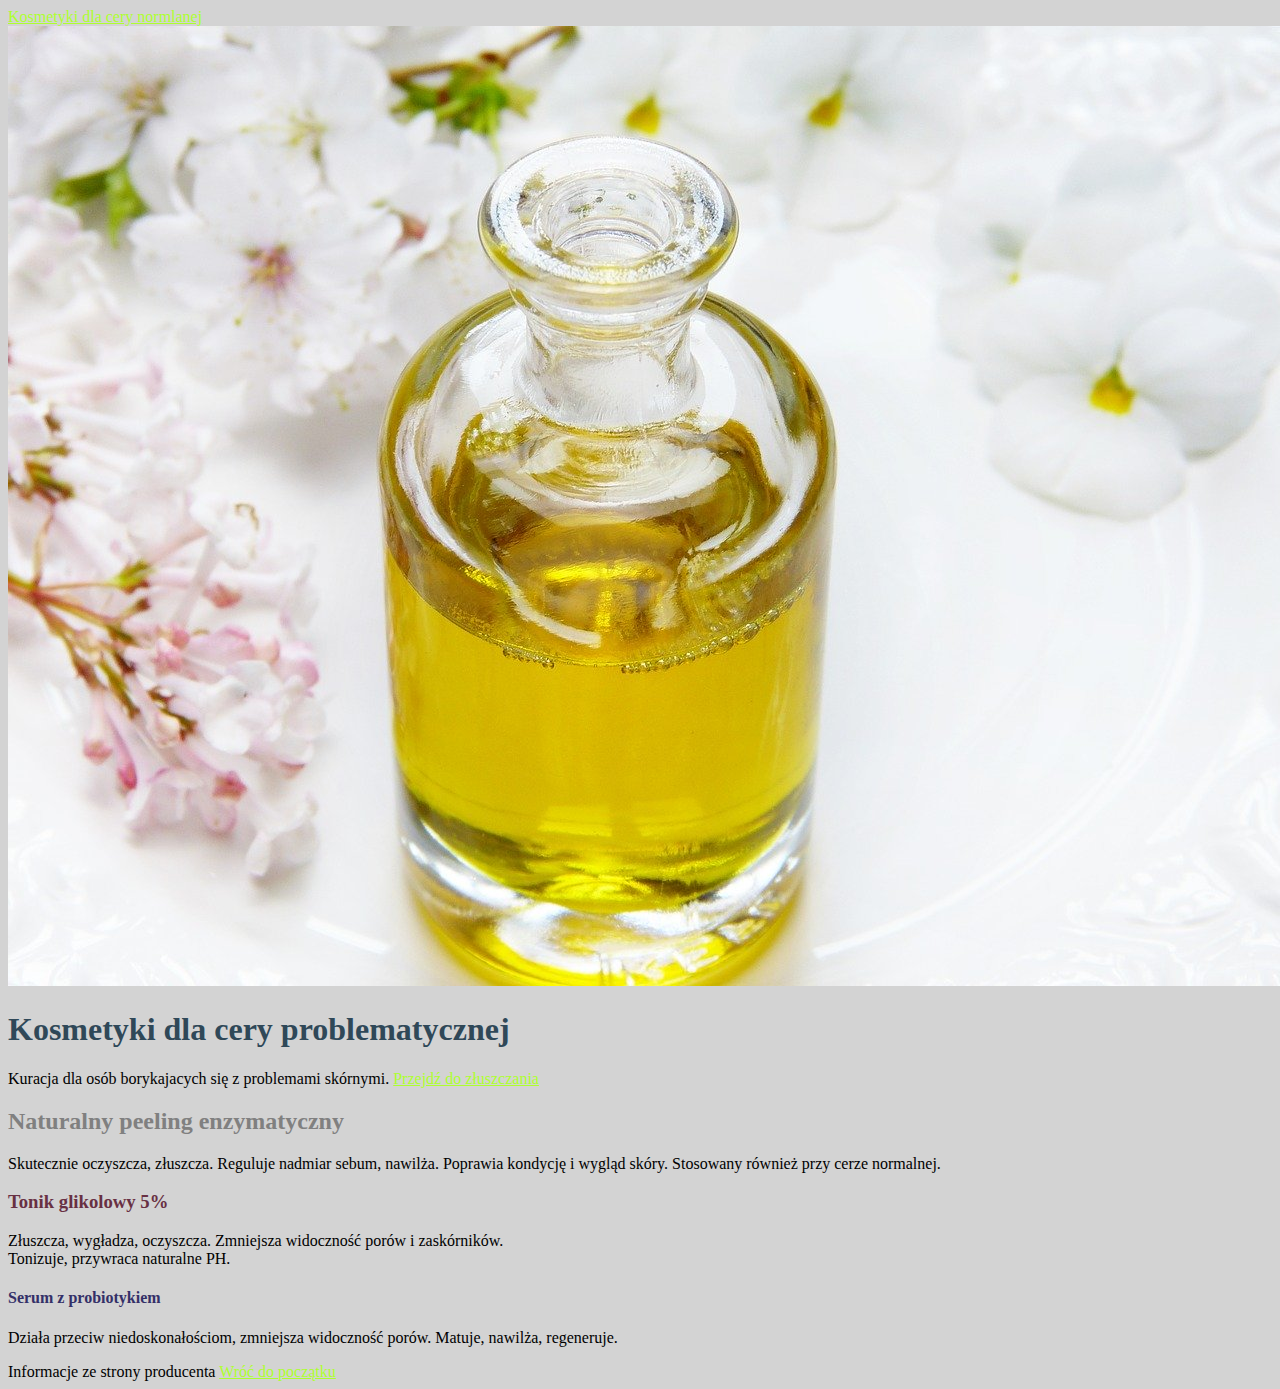
==== index.html @ 36911d92 "inistial commit" ====
<!DOCTYPE html>
<html lang="pl">

<head>
    <meta charset="UTF-8">
    <meta name="viewport" content="width=device-width, initial-scale=1.0">
    <title>Document</title>
    <link href="style.css" rel="stylesheet" type="text/css">
</head>

<body>
    <heder>
        <nav>
            <a href="nauka-html.html">Kosmetyki dla cery normlanej</a>
        </nav>
    </heder>
    <main>
        <img src="GLASS.jpg" alt= "KOSMETYKI"/>
        <header id="top">

            <h1 class="headerFirst">Kosmetyki dla cery problematycznej</h1> 
        </header>
        <section>
            Kuracja dla osób borykajacych się z problemami skórnymi. <a href="#peeling">Przejdź do złuszczania</a>
        </section>
        <section id="peeling">
            <h2 class="headerSecend"> Naturalny peeling enzymatyczny
            </h2>
            <article>
                <p>Skutecznie oczyszcza, złuszcza. Reguluje nadmiar sebum, nawilża. 
                Poprawia kondycję i wygląd skóry. Stosowany również przy cerze normalnej.   </p>
                </article>
    
            <h3 class="headerThird">Tonik glikolowy 5%</h3>
            <article> 
                <p>Złuszcza, wygładza, oczyszcza. Zmniejsza widoczność porów i zaskórników. <br>
                    Tonizuje, przywraca naturalne PH.</p>
            </article>

            <h4 class="lastHeader">Serum z probiotykiem</h4>
            <article> <p>Działa przeciw niedoskonałościom, zmniejsza widoczność porów. Matuje, nawilża, regeneruje.</p>
            </article>

        </section>
        <footer>Informacje ze strony producenta
            <a href="#top">Wróć do początku</a>
        </footer>

        <script src="main.js"></script>
    </main>
</body>

</html>
---- style.css ----
.headerFirst{
    color:#2f4858;
}

.headerSecend {
     color: gray;
    }
    .headerThird{
        color: #683043;
    }
    .lastHeader{
        color: #343068;
    }
    body{
        background: lightgray;
    }
   a {
       color: greenyellow;
   }
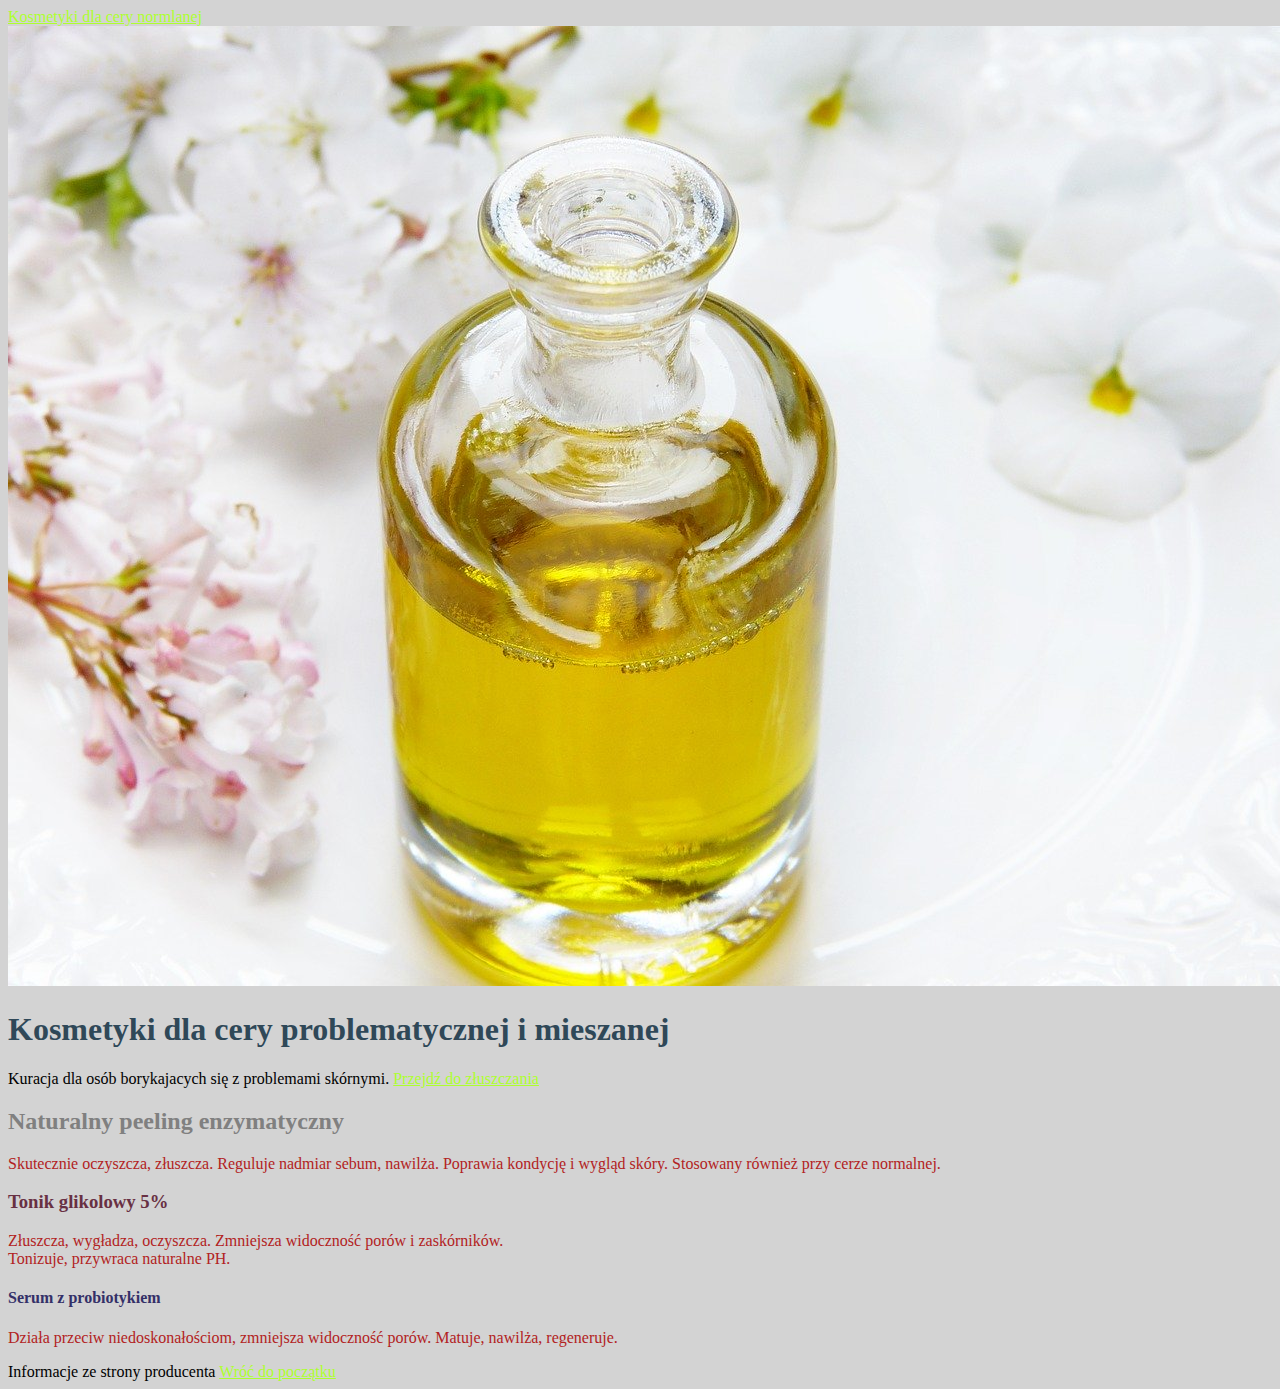
==== commit b13d350c: "new heading and new color pharagraphs" ====
--- a/index.html
+++ b/index.html
@@ -18,7 +18,7 @@
         <img src="GLASS.jpg" alt= "KOSMETYKI"/>
         <header id="top">
 
-            <h1 class="headerFirst">Kosmetyki dla cery problematycznej</h1> 
+            <h1 class="headerFirst">Kosmetyki dla cery problematycznej i mieszanej</h1> 
         </header>
         <section>
             Kuracja dla osób borykajacych się z problemami skórnymi. <a href="#peeling">Przejdź do złuszczania</a>
--- a/style.css
+++ b/style.css
@@ -17,4 +17,7 @@
     }
    a {
        color: greenyellow;
+   }
+   p { 
+       color: firebrick;
    }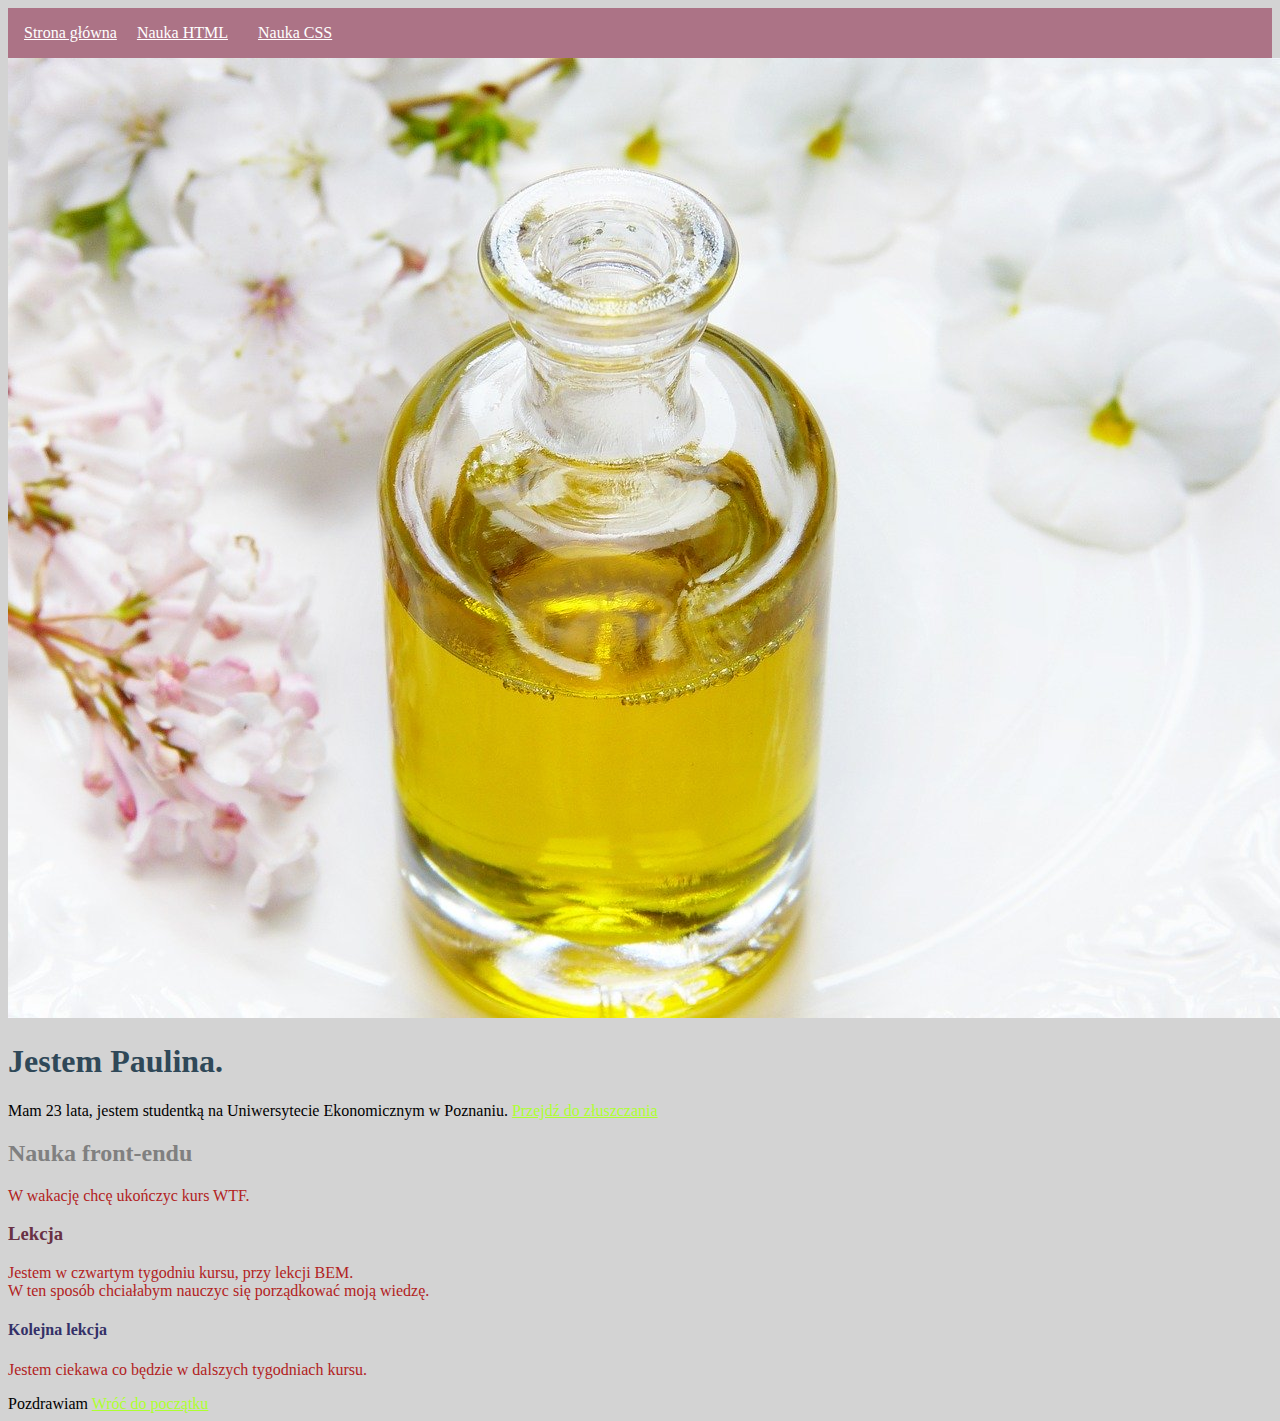
==== commit 9150a2d6: "initial commit" ====
--- a/index.html
+++ b/index.html
@@ -1,53 +1,60 @@
 <!DOCTYPE html>
 <html lang="pl">
+  <head>
+    <meta charset="UTF-8" />
+    <meta name="viewport" content="width=device-width, initial-scale=1.0" />
+    <title>Document</title>
+    <link href="style.css" rel="stylesheet" type="text/css" />
+  </head>
 
-<head>
-    <meta charset="UTF-8">
-    <meta name="viewport" content="width=device-width, initial-scale=1.0">
-    <title>Document</title>
-    <link href="style.css" rel="stylesheet" type="text/css">
-</head>
+  <body>
+    <header class="header">
+      <nav class="navigation">
+        <a  class="navigation__link--homepage" href="index.html">Strona główna</a>
+        <a  class="navigation__link" href="nauka-html.html">Nauka HTML</a>
+        <a  class="navigation__link" href="nauka-css.html">Nauka CSS</a>
+      </nav>
+    </header>
+    <main>
+      <img src="GLASS.jpg" alt="KOSMETYKI" />
+      <header id="top">
+        <h1 class="headerFirst">
+         Jestem Paulina.
+        </h1>
+      </header>
+      <section>
+        Mam 23 lata, jestem studentką na Uniwersytecie Ekonomicznym w Poznaniu.
+        <a href="#peeling">Przejdź do złuszczania</a>
+      </section>
+      <section id="peeling">
+        <h2 class="headerSecend">Nauka front-endu</h2>
+        <article>
+          <p>
+            W wakację chcę ukończyc kurs  WTF. 
+          </p>
+        </article>
 
-<body>
-    <heder>
-        <nav>
-            <a href="nauka-html.html">Kosmetyki dla cery normlanej</a>
-        </nav>
-    </heder>
-    <main>
-        <img src="GLASS.jpg" alt= "KOSMETYKI"/>
-        <header id="top">
+        <h3 class="headerThird">Lekcja </h3>
+        <article>
+          <p>
+            Jestem w czwartym tygodniu kursu, przy lekcji BEM.  <br> 
+            W ten sposób chciałabym nauczyc się porządkować moją wiedzę.
+          </p>
+        </article>
 
-            <h1 class="headerFirst">Kosmetyki dla cery problematycznej i mieszanej</h1> 
-        </header>
-        <section>
-            Kuracja dla osób borykajacych się z problemami skórnymi. <a href="#peeling">Przejdź do złuszczania</a>
-        </section>
-        <section id="peeling">
-            <h2 class="headerSecend"> Naturalny peeling enzymatyczny
-            </h2>
-            <article>
-                <p>Skutecznie oczyszcza, złuszcza. Reguluje nadmiar sebum, nawilża. 
-                Poprawia kondycję i wygląd skóry. Stosowany również przy cerze normalnej.   </p>
-                </article>
-    
-            <h3 class="headerThird">Tonik glikolowy 5%</h3>
-            <article> 
-                <p>Złuszcza, wygładza, oczyszcza. Zmniejsza widoczność porów i zaskórników. <br>
-                    Tonizuje, przywraca naturalne PH.</p>
-            </article>
+        <h4 class="lastHeader">Kolejna lekcja</h4>
+        <article>
+          <p>
+            Jestem ciekawa  co będzie w dalszych tygodniach kursu.
+          </p>
+        </article>
+      </section>
+      <footer>
+        Pozdrawiam
+        <a href="#top">Wróć do początku</a>
+      </footer>
 
-            <h4 class="lastHeader">Serum z probiotykiem</h4>
-            <article> <p>Działa przeciw niedoskonałościom, zmniejsza widoczność porów. Matuje, nawilża, regeneruje.</p>
-            </article>
-
-        </section>
-        <footer>Informacje ze strony producenta
-            <a href="#top">Wróć do początku</a>
-        </footer>
-
-        <script src="main.js"></script>
+      <script src="main.js"></script>
     </main>
-</body>
-
-</html>+  </body>
+</html>
--- a/style.css
+++ b/style.css
@@ -1,23 +1,37 @@
-
-.headerFirst{
-    color:#2f4858;
+.headerFirst {
+  color: #2f4858;
 }
 
 .headerSecend {
-     color: gray;
-    }
-    .headerThird{
-        color: #683043;
-    }
-    .lastHeader{
-        color: #343068;
-    }
-    body{
-        background: lightgray;
-    }
-   a {
-       color: greenyellow;
-   }
-   p { 
-       color: firebrick;
-   }+  color: gray;
+}
+.headerThird {
+  color: #683043;
+}
+.lastHeader {
+  color: #343068;
+}
+body {
+  background: lightgray;
+}
+a {
+  color: greenyellow;
+}
+p {
+  color: firebrick;
+}
+.navigation {
+  background: #ac7386;
+  padding: 16px;
+  
+  
+}
+.navigation__link{
+  color: #fff;
+  margin-right:26px;
+}
+.navigation__link--homepage{
+  margin-right: 16px;
+  color: white;
+  
+}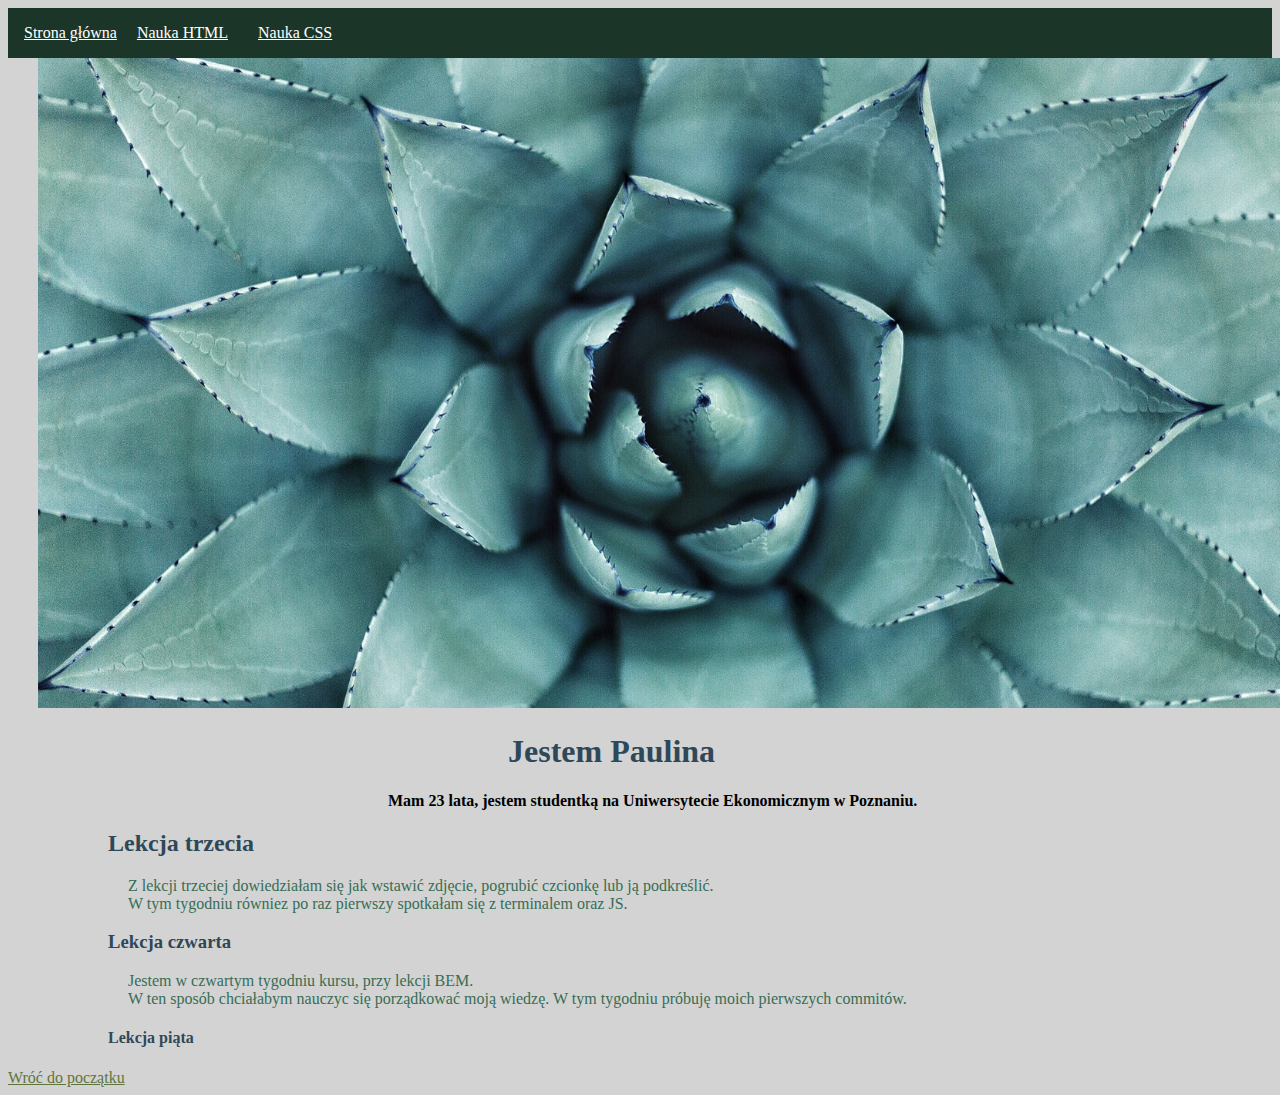
==== commit eb94a0a8: "homework fourth week" ====
--- a/index.html
+++ b/index.html
@@ -16,41 +16,41 @@
       </nav>
     </header>
     <main>
-      <img src="GLASS.jpg" alt="KOSMETYKI" />
+      <img src="flover.png" alt="firstFlover" class="flover" />
       <header id="top">
         <h1 class="headerFirst">
-         Jestem Paulina.
+         Jestem Paulina
         </h1>
       </header>
-      <section>
-        Mam 23 lata, jestem studentką na Uniwersytecie Ekonomicznym w Poznaniu.
-        <a href="#peeling">Przejdź do złuszczania</a>
+      <section class="mainInformation">
+        <b>Mam 23 lata, jestem studentką na Uniwersytecie Ekonomicznym w Poznaniu.</b>
+       
       </section>
-      <section id="peeling">
-        <h2 class="headerSecend">Nauka front-endu</h2>
+      
+        <h2 class="headerSecend">Lekcja trzecia</h2>
         <article>
           <p>
-            W wakację chcę ukończyc kurs  WTF. 
+            Z lekcji trzeciej dowiedziałam się jak wstawić zdjęcie, pogrubić czcionkę lub ją podkreślić.<br> W tym tygodniu równiez po raz pierwszy spotkałam się z terminalem oraz JS.
           </p>
         </article>
 
-        <h3 class="headerThird">Lekcja </h3>
+        <h3 class="headerThird">Lekcja czwarta </h3>
         <article>
           <p>
             Jestem w czwartym tygodniu kursu, przy lekcji BEM.  <br> 
-            W ten sposób chciałabym nauczyc się porządkować moją wiedzę.
+            W ten sposób chciałabym nauczyc się porządkować moją wiedzę. W tym tygodniu próbuję moich pierwszych commitów. 
           </p>
         </article>
 
-        <h4 class="lastHeader">Kolejna lekcja</h4>
+        <h4 class="lastHeader">Lekcja piąta</h4>
         <article>
           <p>
-            Jestem ciekawa  co będzie w dalszych tygodniach kursu.
+            
           </p>
         </article>
       </section>
       <footer>
-        Pozdrawiam
+        
         <a href="#top">Wróć do początku</a>
       </footer>
 
--- a/style.css
+++ b/style.css
@@ -1,27 +1,49 @@
 .headerFirst {
   color: #2f4858;
+  display: inline-block;
+  max-width: 700px;
+  padding-left: 500px;
+  
+}
+.flover{
+ padding-left: 30px;
+  min-width: 300px;
+
 }
 
+.mainInformation{
+  display: inline-block;
+  max-width: 550px;
+  padding: 0px 100px 0px 380px;
+}
+ 
 .headerSecend {
-  color: gray;
+  color:#2f4858;
+  padding-left: 100px;
 }
 .headerThird {
-  color: #683043;
+  color: #2f4858;
+  padding-left: 100px;
 }
 .lastHeader {
-  color: #343068;
+  color:#2f4858;
+  padding-left: 100px;
 }
 body {
   background: lightgray;
 }
 a {
-  color: greenyellow;
+  color: rgb(96, 117, 61);
+  display: inline-block;
+ 
+ 
 }
 p {
-  color: firebrick;
+  color: #386d54;
+  padding-left: 120px
 }
 .navigation {
-  background: #ac7386;
+  background: #1b3629;
   padding: 16px;
   
   
@@ -34,4 +56,6 @@
   margin-right: 16px;
   color: white;
   
-}+}
+
+
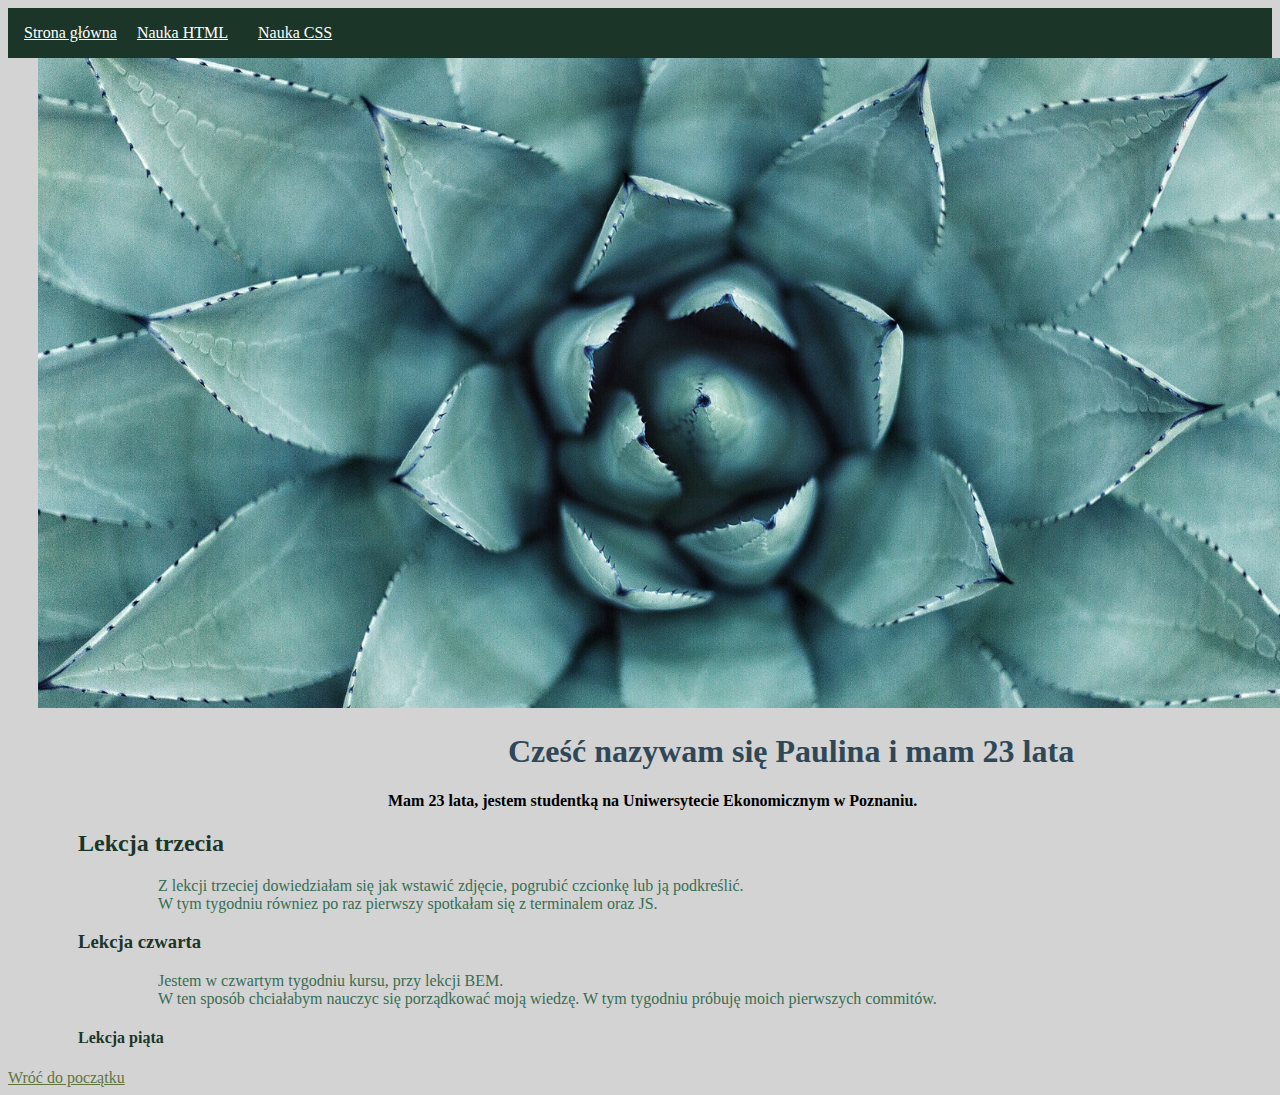
==== commit 189e6615: "homework with JS" ====
--- a/index.html
+++ b/index.html
@@ -8,7 +8,7 @@
   </head>
 
   <body>
-    <header class="header">
+    <header>
       <nav class="navigation">
         <a  class="navigation__link--homepage" href="index.html">Strona główna</a>
         <a  class="navigation__link" href="nauka-html.html">Nauka HTML</a>
@@ -18,7 +18,7 @@
     <main>
       <img src="flover.png" alt="firstFlover" class="flover" />
       <header id="top">
-        <h1 class="headerFirst">
+        <h1 class="headerFirst headerFirst--js">
          Jestem Paulina
         </h1>
       </header>
@@ -26,15 +26,15 @@
         <b>Mam 23 lata, jestem studentką na Uniwersytecie Ekonomicznym w Poznaniu.</b>
        
       </section>
-      
-        <h2 class="headerSecend">Lekcja trzecia</h2>
+      <section class="allHeader">
+        <h2 class="allHeader--headerSecend">Lekcja trzecia</h2>
         <article>
           <p>
             Z lekcji trzeciej dowiedziałam się jak wstawić zdjęcie, pogrubić czcionkę lub ją podkreślić.<br> W tym tygodniu równiez po raz pierwszy spotkałam się z terminalem oraz JS.
           </p>
         </article>
 
-        <h3 class="headerThird">Lekcja czwarta </h3>
+        <h3 class="allHeader--headerThird">Lekcja czwarta </h3>
         <article>
           <p>
             Jestem w czwartym tygodniu kursu, przy lekcji BEM.  <br> 
@@ -42,10 +42,10 @@
           </p>
         </article>
 
-        <h4 class="lastHeader">Lekcja piąta</h4>
+        <h4 class="allHeader--lastHeader">Lekcja piąta</h4>
         <article>
           <p>
-            
+           
           </p>
         </article>
       </section>
--- a/style.css
+++ b/style.css
@@ -17,18 +17,7 @@
   padding: 0px 100px 0px 380px;
 }
  
-.headerSecend {
-  color:#2f4858;
-  padding-left: 100px;
-}
-.headerThird {
-  color: #2f4858;
-  padding-left: 100px;
-}
-.lastHeader {
-  color:#2f4858;
-  padding-left: 100px;
-}
+
 body {
   background: lightgray;
 }
@@ -40,7 +29,7 @@
 }
 p {
   color: #386d54;
-  padding-left: 120px
+  padding-left: 80px
 }
 .navigation {
   background: #1b3629;
@@ -57,5 +46,10 @@
   color: white;
   
 }
+.allHeader {
+  color:#1b3629;
+  padding-left: 70px;
+}
 
 
+
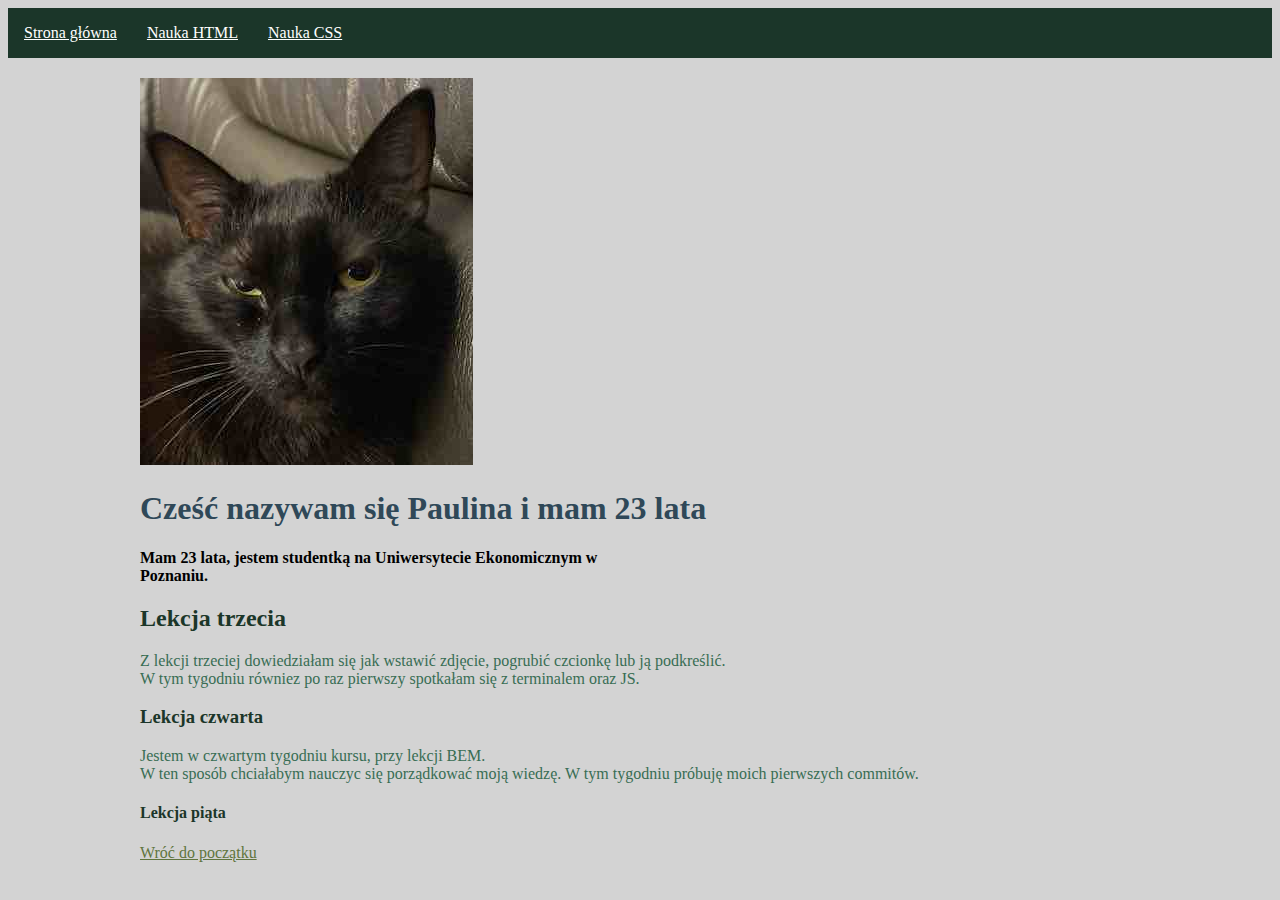
==== commit 1aeb01b4: "new photo" ====
--- a/index.html
+++ b/index.html
@@ -15,8 +15,8 @@
         <a  class="navigation__link" href="nauka-css.html">Nauka CSS</a>
       </nav>
     </header>
-    <main>
-      <img src="flover.png" alt="firstFlover" class="flover" />
+    <main class="main">
+      <img src="CAT.jpg" alt="kitty" class="cat" />
       <header id="top">
         <h1 class="headerFirst headerFirst--js">
          Jestem Paulina
--- a/style.css
+++ b/style.css
@@ -1,20 +1,20 @@
 .headerFirst {
   color: #2f4858;
   display: inline-block;
-  max-width: 700px;
-  padding-left: 500px;
-  
-}
-.flover{
- padding-left: 30px;
-  min-width: 300px;
 
 }
+.cat{
+padding-top: 20px;
+} 
+ 
+
+
 
 .mainInformation{
   display: inline-block;
-  max-width: 550px;
-  padding: 0px 100px 0px 380px;
+  max-width: 500px;
+  
+  
 }
  
 
@@ -23,33 +23,39 @@
 }
 a {
   color: rgb(96, 117, 61);
-  display: inline-block;
+ 
  
  
 }
 p {
   color: #386d54;
-  padding-left: 80px
+  
 }
 .navigation {
   background: #1b3629;
-  padding: 16px;
+  padding:16px;
+  
+
   
   
 }
 .navigation__link{
   color: #fff;
-  margin-right:26px;
+  margin-right: 26px;
+ 
 }
 .navigation__link--homepage{
-  margin-right: 16px;
+  margin-right: 26px;
   color: white;
   
 }
 .allHeader {
   color:#1b3629;
-  padding-left: 70px;
+ 
 }
 
 
-
+.main{
+  max-width: 1000px;
+  margin: 0 auto;
+}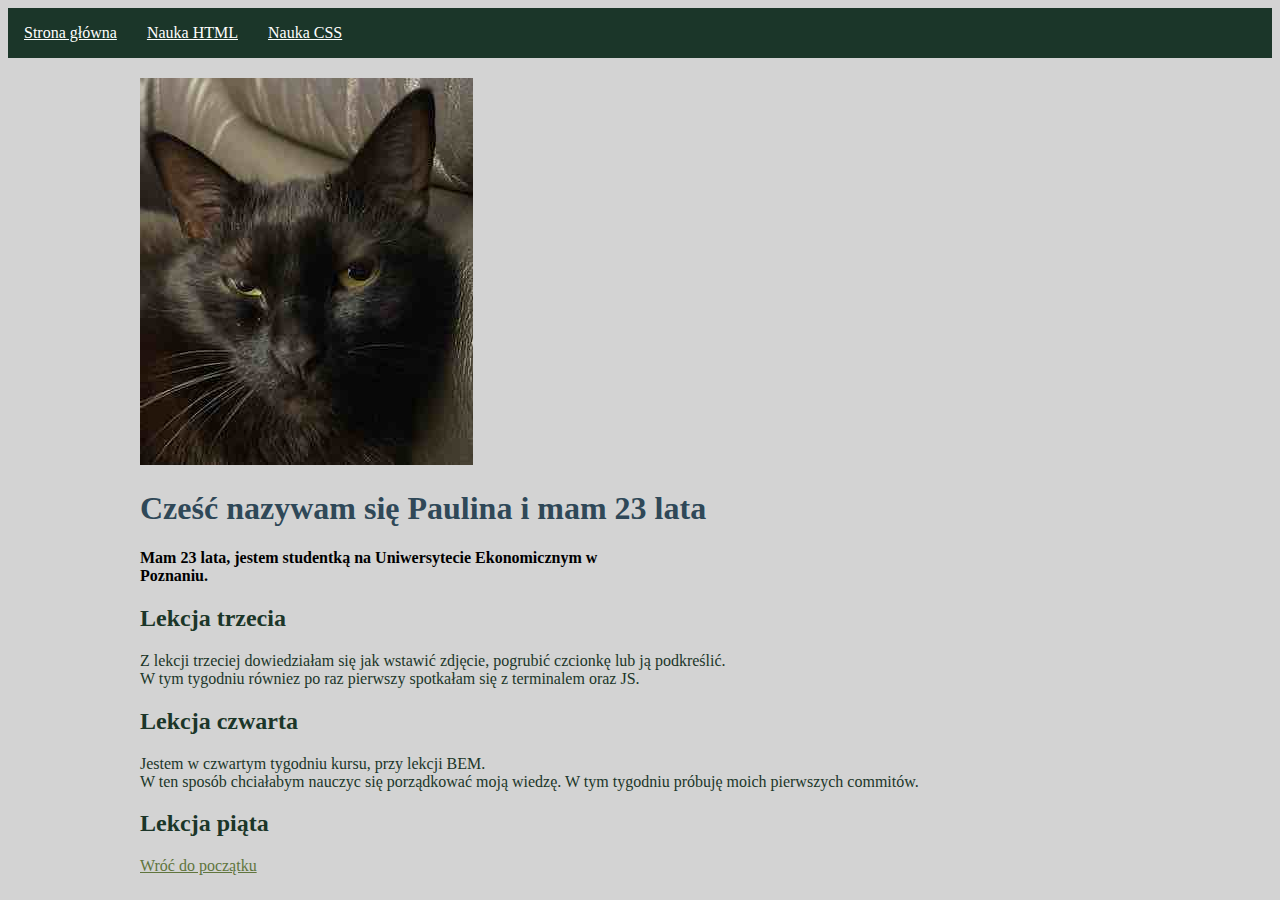
==== commit d6ef5c25: "news classes" ====
--- a/index.html
+++ b/index.html
@@ -8,7 +8,7 @@
   </head>
 
   <body>
-    <header>
+    <header class="header">
       <nav class="navigation">
         <a  class="navigation__link--homepage" href="index.html">Strona główna</a>
         <a  class="navigation__link" href="nauka-html.html">Nauka HTML</a>
@@ -16,42 +16,44 @@
       </nav>
     </header>
     <main class="main">
-      <img src="CAT.jpg" alt="kitty" class="cat" />
-      <header id="top">
-        <h1 class="headerFirst headerFirst--js">
+      <img class ="cat" src="CAT.jpg" alt="kitty" />
+      <header class="main__header" id="top">
+        <h1 class="main__heading main__heading--js">
          Jestem Paulina
         </h1>
       </header>
-      <section class="mainInformation">
+      <section class="main__heading--mainInformation">
         <b>Mam 23 lata, jestem studentką na Uniwersytecie Ekonomicznym w Poznaniu.</b>
        
       </section>
-      <section class="allHeader">
-        <h2 class="allHeader--headerSecend">Lekcja trzecia</h2>
-        <article>
-          <p>
+      <section class="main__week-summary">
+        <article class="week-summary">
+
+        <h2 class="week-summary__title">Lekcja trzecia</h2>
+          <p class="week-summary__description">
             Z lekcji trzeciej dowiedziałam się jak wstawić zdjęcie, pogrubić czcionkę lub ją podkreślić.<br> W tym tygodniu równiez po raz pierwszy spotkałam się z terminalem oraz JS.
           </p>
         </article>
 
-        <h3 class="allHeader--headerThird">Lekcja czwarta </h3>
-        <article>
-          <p>
+        <article class="week-summary">
+        <h2 class="week-summary__title">Lekcja czwarta</h2>
+        
+          <p class="week-summary__description">
             Jestem w czwartym tygodniu kursu, przy lekcji BEM.  <br> 
             W ten sposób chciałabym nauczyc się porządkować moją wiedzę. W tym tygodniu próbuję moich pierwszych commitów. 
           </p>
         </article>
-
-        <h4 class="allHeader--lastHeader">Lekcja piąta</h4>
-        <article>
-          <p>
+        <article class="week-summary">
+        <h2 class="week-summary__title">Lekcja piąta </h2>
+        
+          <p class="week-summary__description">
            
           </p>
         </article>
       </section>
-      <footer>
+      <footer class="footer">
         
-        <a href="#top">Wróć do początku</a>
+        <a class="footer__link" href="#top">Wróć do początku</a>
       </footer>
 
       <script src="main.js"></script>
--- a/style.css
+++ b/style.css
@@ -1,4 +1,4 @@
-.headerFirst {
+.main__heading {
   color: #2f4858;
   display: inline-block;
 
@@ -10,7 +10,7 @@
 
 
 
-.mainInformation{
+.main__heading--mainInformation{
   display: inline-block;
   max-width: 500px;
   
@@ -27,7 +27,7 @@
  
  
 }
-p {
+.weeek-summary__description {
   color: #386d54;
   
 }
@@ -49,7 +49,7 @@
   color: white;
   
 }
-.allHeader {
+.main__week-summary {
   color:#1b3629;
  
 }
